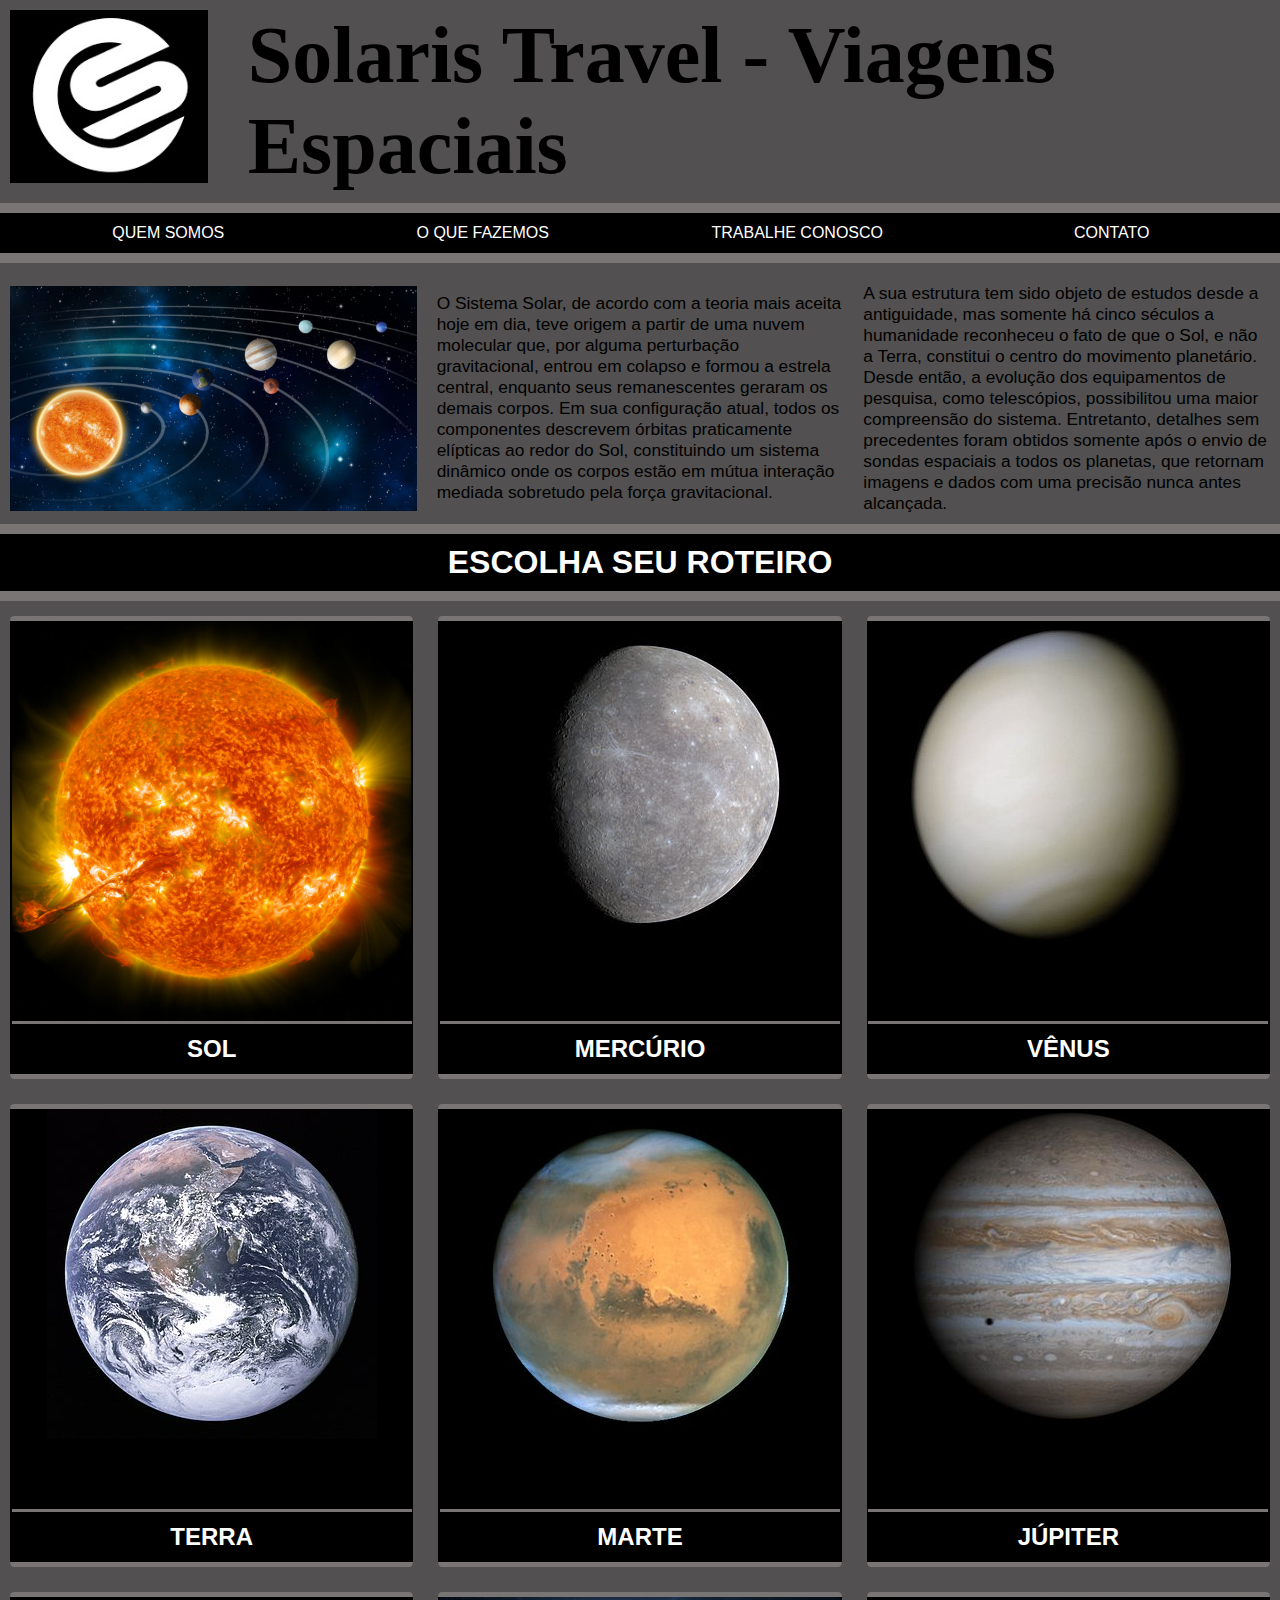
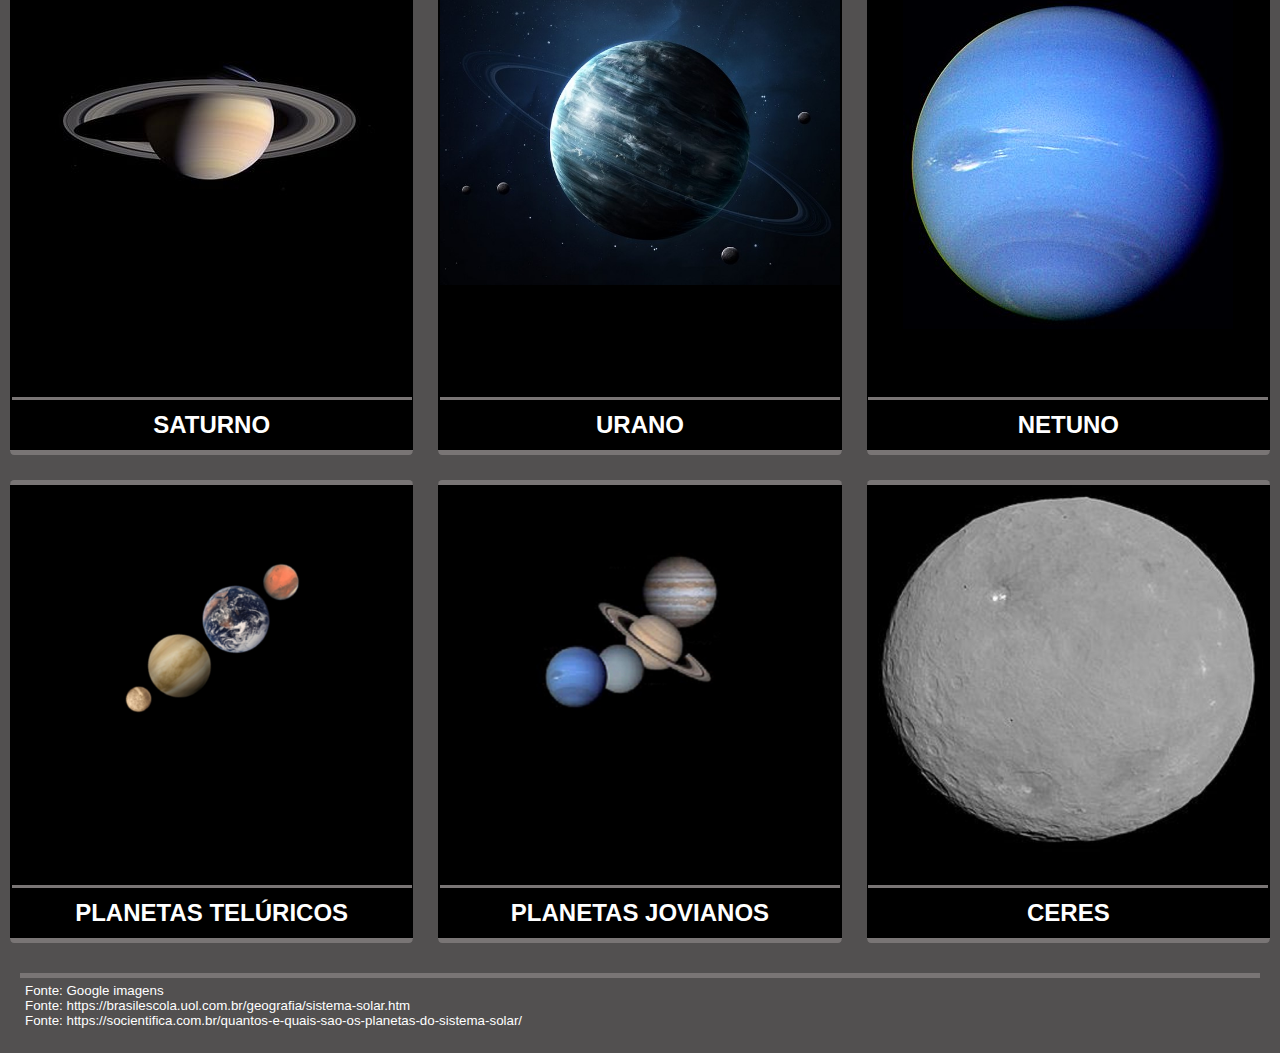
==== index.html @ 47601a50 "Add files via upload" ====
<!-- VERSÃO DO HTML 5 -->
<!DOCTYPE html>
<html>

<head>
    <!-- CODIFICAÇÃO DE CARACTERES -->
    <meta charset="UTF-8">
    <!-- TÍTULO DA PÁGINA WEB -->
    <title>Projeto - Solaris</title>
    <!-- CONEXÃO DO HTML COM O ARQUIVO CSS -->
    <link rel="stylesheet" href="style.css">
</head>

<body>
    <!--CABEÇALHO-->
    <header>
        <!-- LOGOTIPO -->
        <section class="logotipo">
            <a href="index.html"> <img src="img/logo_s.jpg" alt="Logo Solaris Travel"> </a>
            <h1> Solaris Travel - Viagens Espaciais </h1>
        </section>

            <!-- MENU DE NAVEGAÇÃO -->
            <nav id="menu">
                <a href="#">Quem Somos</a>
                <a href="#">O que fazemos</a>
                <a href="#">Trabalhe conosco</a>
                <a href="index_contato.html">Contato</a>
            </nav>
    </header>

    <!--PRINCIPAL-->
    <main> 

        <!-- foto  -->
        <section class="sistema">
            <img src="img/sistema.jpg" alt="Sistema Solar">
            <p>O Sistema Solar, de acordo com a teoria mais aceita hoje em dia, teve origem a partir de uma nuvem molecular que, por alguma perturbação gravitacional, entrou em colapso e formou a estrela central, enquanto seus remanescentes geraram os demais corpos. Em sua configuração atual, todos os componentes descrevem órbitas praticamente elípticas ao redor do Sol, constituindo um sistema dinâmico onde os corpos estão em mútua interação mediada sobretudo pela força gravitacional.</p>
            <p>A sua estrutura tem sido objeto de estudos desde a antiguidade, mas somente há cinco séculos a humanidade reconheceu o fato de que o Sol, e não a Terra, constitui o centro do movimento planetário. Desde então, a evolução dos equipamentos de pesquisa, como telescópios, possibilitou uma maior compreensão do sistema. Entretanto, detalhes sem precedentes foram obtidos somente após o envio de sondas espaciais a todos os planetas, que retornam imagens e dados com uma precisão nunca antes alcançada.</p>
        </section>

        <section id="escolha_roteiros">
            <h1> Escolha seu roteiro </h1>
        </section>

        <section class="roteiros">
            <!-- CARD 01 Sol -->
            <section class="item">
                <div class="item-img">
                    <a href="index_sol.html"> <img src="img/sol.jpg" alt="Imagem do Sol"> </a>                </div>
                <div class="item-h2">
                    <h2>Sol</h2>
                </div>
            </section>

            <!-- CARD 02 Mercurio -->
            <section class="item">
                <div class="item-img">
                    <img src="img/mercurio.jpg" alt="Imagem de Mercurio">
                </div>
                <div class="item-h2">
                    <h2>Mercúrio</h2>
                </div>
            </section>

            <!-- CARD 03 Venus -->
            <section class="item">
                <div class="item-img">
                    <img src="img/venus.jpg" alt="Imagem de Venus">
                </div>
                <div class="item-h2">
                    <h2>Vênus</h2>
                </div>
            </section>
        
            <!-- CARD 04 Terra -->
            <section class="item">
                <div class="item-img">
                    <img src="img/terra.jpg" alt="Imagem da Terra">
                </div>
                <div class="item-h2">
                    <h2>Terra</h2>
                </div>
            </section>
        
            <!-- CARD 05 Marte -->
            <section class="item">
                <div class="item-img">
                    <a href="index_marte.html"> <img src="img/marte.jpg" alt="Imagem de Marte"> </a>
                </div>
                <div class="item-h2">
                    <h2>Marte</h2>
                </div>
            </section>
            
            <!-- CARD 06 Jupiter -->
            <section class="item">
                <div class="item-img">
                    <img src="img/jupiter.jpg" alt="Imagem de Jupiter">
                </div>
                <div class="item-h2">
                    <h2>Júpiter</h2>
                </div>
            </section>
        
            <!-- CARD 07 Saturno -->
            <section class="item">
                <div class="item-img">
                    <img src="img/saturno.jpg" alt="Imagem de Saturno">
                </div>
                <div class="item-h2">
                    <h2>Saturno</h2>
                </div>
            </section>
        
            <!-- CARD 08 Urano -->
            <section class="item">
                <div class="item-img">
                    <img src="img/urano.jpg" alt="Imagem de Urano">
                </div>
                <div class="item-h2">
                    <h2>Urano</h2>
                </div>
            </section>
            
            <!-- CARD 09 Netuno -->
            <section class="item">
                <div class="item-img">
                    <img src="img/netuno.jpg" alt="Imagem de Netuno">
                </div>
                <div class="item-h2">
                    <h2>Netuno</h2>
                </div>
            </section>
            
            <!-- CARD 10 Planetas Teluricos -->
            <section class="item">
                <div class="item-img">
                    <img src="img/teluricos.jpg" alt="Imagem Planetas Teluricos">
                </div>
                <div class="item-h2">
                    <h2>Planetas Telúricos</h2>
                </div>
            </section>

            <!-- CARD 11 Planetas Jovianos -->
            <section class="item"> 
                <div class="item-img">
                    <img src="img/jovianos.jpg" alt="Imagem Planetas Jovianos">
                </div>
                <div class="item-h2">
                    <h2>Planetas Jovianos</h2>
                </div>
            </section>

           <!-- CARD 12 Ceres -->
           <section class="item"> 
            <div class="item-img">
                <img src="img/ceres.jpg" alt="Imagem Ceres">
            </div>
            <div class="item-h2">
                <h2>Ceres</h2>
            </div>
        </section>




        </section>
                
    </main>

    <!--RODAPÉ-->
    <footer class="rodape">
        <p>Fonte: Google imagens</p>
        <p>Fonte: https://brasilescola.uol.com.br/geografia/sistema-solar.htm</p>
        <p>Fonte: https://socientifica.com.br/quantos-e-quais-sao-os-planetas-do-sistema-solar/</p>
    </footer>
    
</body>

</html>
---- style.css ----
/* ALTERAR PARA TODOS OS ELEMENTOS */
html * {
    /* RESETAR A MARGEM */
    margin: 0px;
    /* LARGURA MÁXIMA DOS ELEMENTOS fotos x margens */
    max-width: 100%;
}

body {
    /* COR DE FUNDO */
    background-color: #525050;
}

.logotipo {
      /* divide em 2 - logotipo + nome da agencia */
    display: grid;
    grid-template-columns: 1fr 3fr;
    gap: 40px;
    font-size: 30pt;
    font-family: impact,fantasy;
    display: flex;
    /* Alinhamento horizontal */
    justify-content: left;
    /* Alinhamento vertical */
    align-items: center;
    /* MARGEM */
    margin: 10px;
}

#menu {
    background-color: #000000;
    margin-bottom: 20px;
    border-top: 10px solid #797575;
    border-bottom: 10px solid #797575;
    padding: 11px;
    
    display: grid;
    grid-template-columns: repeat(4, 1fr);
    /* ALINHAMENTO CENTRAL DO TEXTO */
    text-align: center;
}
#menu a {
    color: white;
    text-transform: uppercase;
    text-decoration: none;
    font-family: sans-serif;
}
/*pseudo seletor - para alterar a propriedade de um seletor*/
#menu a:hover {
    color: white;
    text-transform: lowercase;
}

.sistema {
    /* MARGEM Da Foto Sistema Solar */
    margin: 10px;
    display: flex;
    /* Alinhamento horizontal */
    justify-content: left;
    /* Alinhamento vertical */
    align-items: center;

    font-family: sans-serif;
    font-size: 13pt;
      
    /* ATIVAR O MODO GRID (LINHAS E COLUNAS) */
    display: grid;
    /* ELEMENTOS DENTRO DA CLASSE PRINCIPAL NO FORMATO DE 2 COLUNAS */
    grid-template-columns: repeat(3, 1fr);
    /* ESPAÇAMENTO ENTRE COLUNAS E LINHAS DO GRID */
    gap: 20px;
}

#escolha_roteiros {
    color: #ffffff;
    text-transform: uppercase;
    text-decoration: none;
    font-family: sans-serif;
    font-size: 12pt;
    
    display: flex;
    /* Alinhamento horizontal */
    justify-content: center;
    /* Alinhamento vertical */
    align-items: center;

    background-color: #000000;
    margin-bottom: 5px;
    border-top: 10px solid #797575;
    border-bottom: 10px solid #797575;
    padding: 10px;
}
#escolha_roteiros a {
    color: #ffffff;
}
/*pseudo seletor - para alterar a propriedade de um seletor*/
#escolha_roteiros a:hover {
    color: #e7d90e;
    text-transform: lowercase;
}

.roteiros {
    /* ATIVAR O MODO GRID (LINHAS E COLUNAS) */
    display: grid;
    /* ELEMENTOS DENTRO DA CLASSE PRINCIPAL NO FORMATO DE 3 COLUNAS */
    grid-template-columns: repeat(3, 1fr);
    /* ESPAÇAMENTO ENTRE COLUNAS E LINHAS DO GRID */
    gap: 5px;
}

.item{
    /* COR DE FUNDO */
    background-color: #000000;
    /* FONTE */
    font-family: sans-serif;
    /* LETRAS MAIÚSCULAS */
    text-transform: uppercase;
    /* MARGEM */
    margin: 10px;
    /* COR DA FONTE */
    color: white;
    /* BORDA SUPERIOR */
    border-top: 5px solid #797575;
    border-bottom: 5px solid #797575;

    /* BORDAS ARREDONDADAS */
    border-radius: 1%;
    /* TEXTO CENTRALIZADO */
    text-align: center;

    display: grid;

    /* Alinhamento horizontal */
    justify-content: center;
    /* Alinhamento vertical */
    align-items: center;

}

.item-img {
    height: 400px;
    width: 400px;
    object-fit: cover;

    /* Alinhamento horizontal */
    justify-content: center;
}

.item-h2 {
    display: flex;
    /* Alinhamento horizontal */
    justify-content: center;
    /* Alinhamento vertical */
    align-items: center;
    height: 50px;
    border-top: 3px solid #797575;

    object-fit: cover;
}

.rodape {
    background-color: #525050;
    border-top: 5px solid #797575;
    padding: 05px;
    font-family: sans-serif;
    font-size: 10pt;
    color: white;
    margin: 20px;
}


.contato {
    /* MARGEM Da Foto Sistema Solar */
    margin: 20px;
    display: flex;
    /* Alinhamento horizontal */
    justify-content: left;
    /* Alinhamento vertical */
    align-items: center;

    font-family: sans-serif;
    font-size: 14pt;
      
    /* ATIVAR O MODO GRID (LINHAS E COLUNAS) */
    display: grid;
    /* ELEMENTOS DENTRO DA CLASSE PRINCIPAL NO FORMATO DE 2 COLUNAS */
    grid-template-columns: repeat(2, 1fr);
    /* ESPAÇAMENTO ENTRE COLUNAS E LINHAS DO GRID */
    gap: 50px;
}

#planeta {
    color: #ffffff;
    text-transform: uppercase;
    text-decoration: none;
    font-family: sans-serif;
    font-size: 12pt;
    
    display: flex;
    /* Alinhamento horizontal */
    justify-content: center;
    /* Alinhamento vertical */
    align-items: center;

    background-color: #000000;
    margin-bottom: 5px;
    border-top: 10px solid #797575;
    border-bottom: 10px solid #797575;
    padding: 10px;
}

.filme_planeta {
    margin-top: 50px;
	display: flex;
	flex-direction: column;
    justify-content: center;
    
/* ATIVAR O MODO GRID (LINHAS E COLUNAS) */
display: grid;
/* ELEMENTOS DENTRO DA CLASSE PRINCIPAL NO FORMATO DE 2 COLUNAS */
grid-template-columns: repeat(1 1fr);




}
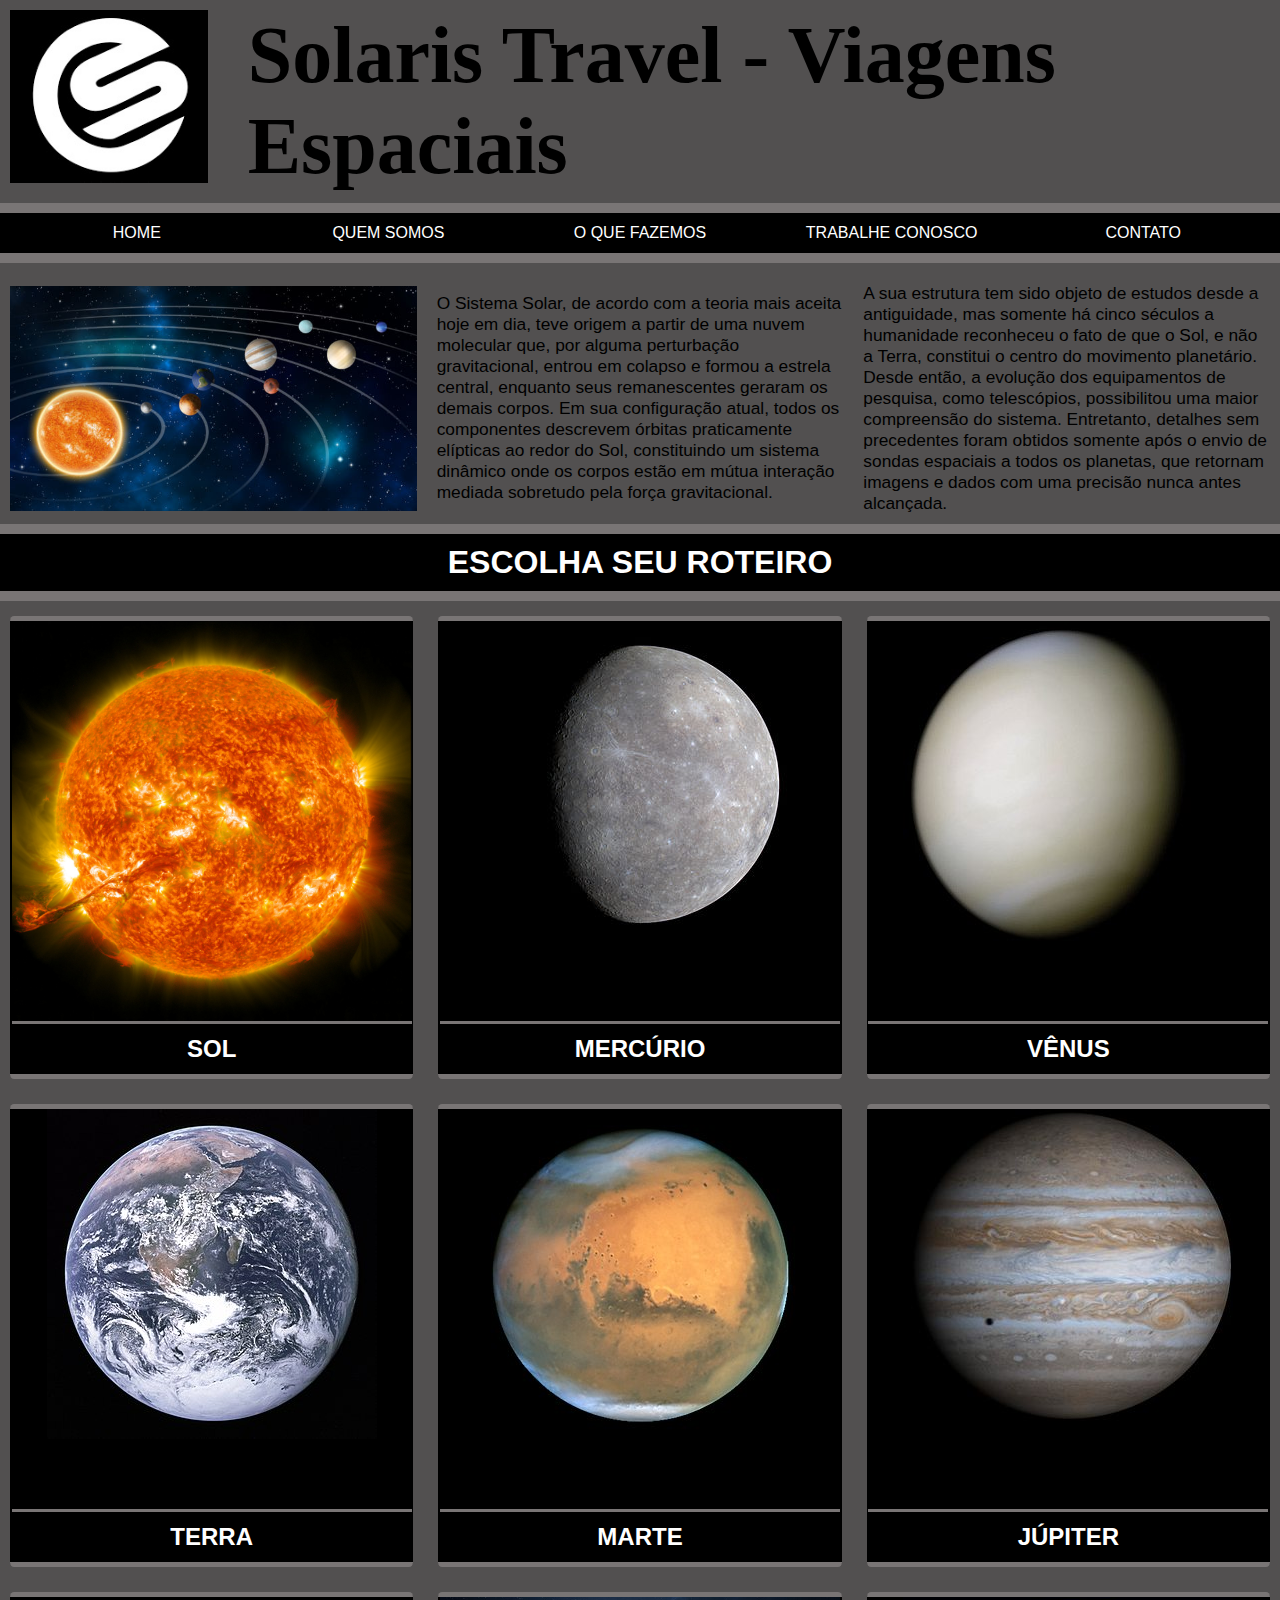
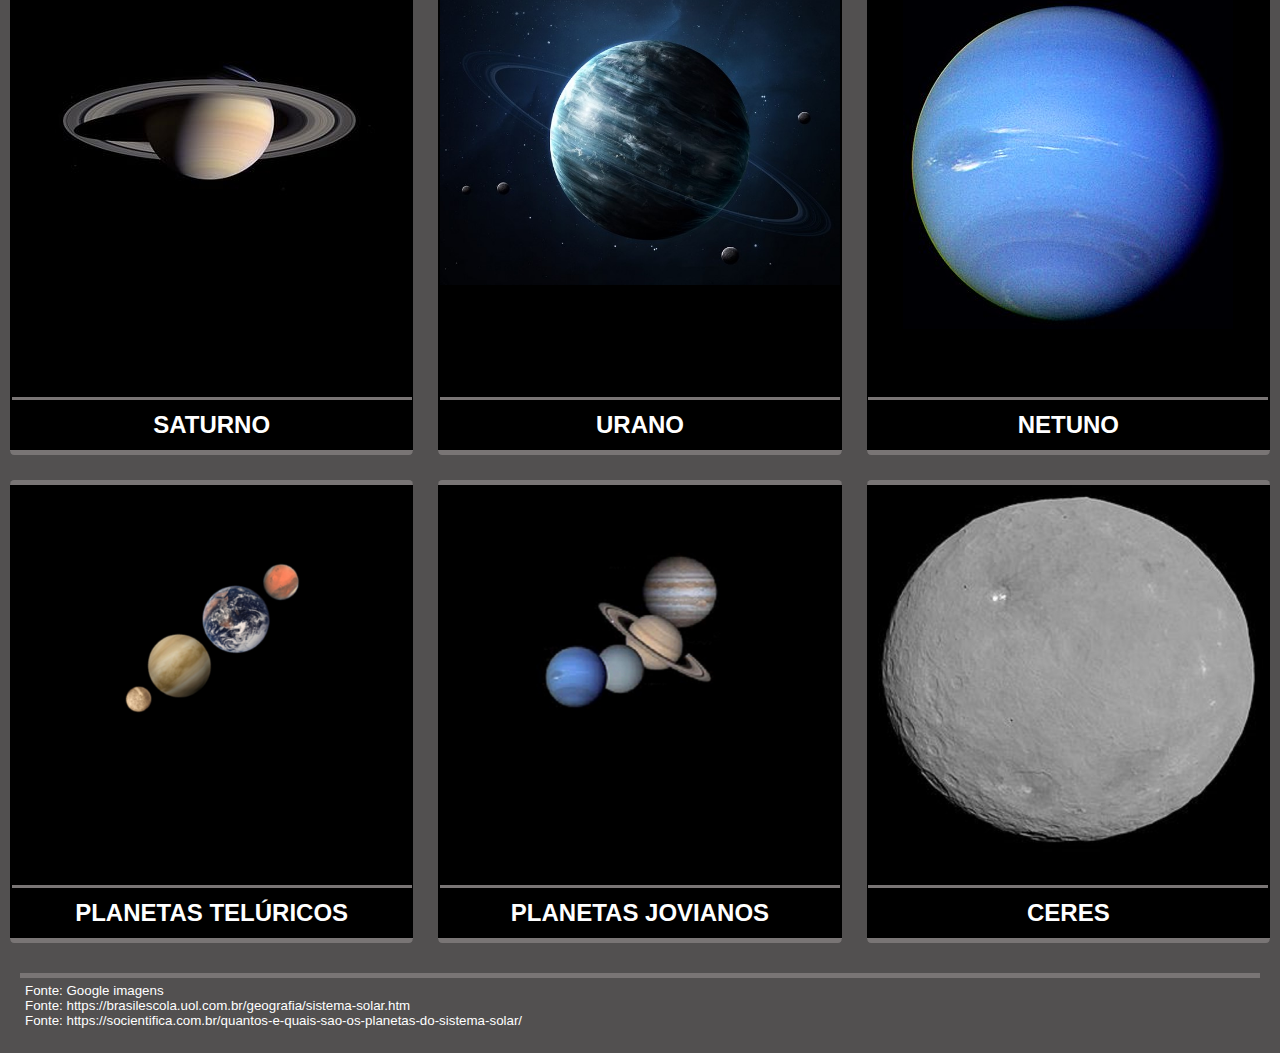
==== commit 319f528a: "Add files via upload" ====
--- a/index.html
+++ b/index.html
@@ -22,9 +22,10 @@
 
             <!-- MENU DE NAVEGAÇÃO -->
             <nav id="menu">
-                <a href="#">Quem Somos</a>
-                <a href="#">O que fazemos</a>
-                <a href="#">Trabalhe conosco</a>
+                <a href="#">Home</a>
+                <a href="index_quem_somos.html">Quem Somos</a>
+                <a href="index_o_que_fazemos.html">O que fazemos</a>
+                <a href="index_trabalhe_conosco.html#">Trabalhe conosco</a>
                 <a href="index_contato.html">Contato</a>
             </nav>
     </header>
@@ -47,7 +48,8 @@
             <!-- CARD 01 Sol -->
             <section class="item">
                 <div class="item-img">
-                    <a href="index_sol.html"> <img src="img/sol.jpg" alt="Imagem do Sol"> </a>                </div>
+                    <a href="index_sol.html"> <img src="img/sol.jpg" alt="Imagem do Sol"> </a>                
+                </div>
                 <div class="item-h2">
                     <h2>Sol</h2>
                 </div>
@@ -56,7 +58,7 @@
             <!-- CARD 02 Mercurio -->
             <section class="item">
                 <div class="item-img">
-                    <img src="img/mercurio.jpg" alt="Imagem de Mercurio">
+                    <a href="index_mercurio.html"> <img src="img/mercurio.jpg" alt="Imagem de Mercurio"> </a>                
                 </div>
                 <div class="item-h2">
                     <h2>Mercúrio</h2>
@@ -66,7 +68,7 @@
             <!-- CARD 03 Venus -->
             <section class="item">
                 <div class="item-img">
-                    <img src="img/venus.jpg" alt="Imagem de Venus">
+                    <a href="index_venus.html"> <img src="img/venus.jpg" alt="Imagem de Venus"> </a>                
                 </div>
                 <div class="item-h2">
                     <h2>Vênus</h2>
@@ -76,7 +78,7 @@
             <!-- CARD 04 Terra -->
             <section class="item">
                 <div class="item-img">
-                    <img src="img/terra.jpg" alt="Imagem da Terra">
+                    <a href="index_terra.html"> <img src="img/terra.jpg" alt="Imagem da Terra"> </a>                
                 </div>
                 <div class="item-h2">
                     <h2>Terra</h2>
@@ -96,7 +98,7 @@
             <!-- CARD 06 Jupiter -->
             <section class="item">
                 <div class="item-img">
-                    <img src="img/jupiter.jpg" alt="Imagem de Jupiter">
+                    <a href="index_jupiter.html"> <img src="img/jupiter.jpg" alt="Imagem de Jupiter"> </a>
                 </div>
                 <div class="item-h2">
                     <h2>Júpiter</h2>
@@ -106,7 +108,7 @@
             <!-- CARD 07 Saturno -->
             <section class="item">
                 <div class="item-img">
-                    <img src="img/saturno.jpg" alt="Imagem de Saturno">
+                    <a href="index_cst.html"> <img src="img/saturno.jpg" alt="Imagem de Saturno"> </a>
                 </div>
                 <div class="item-h2">
                     <h2>Saturno</h2>
@@ -116,7 +118,7 @@
             <!-- CARD 08 Urano -->
             <section class="item">
                 <div class="item-img">
-                    <img src="img/urano.jpg" alt="Imagem de Urano">
+                    <a href="index_cst.html"> <img src="img/urano.jpg" alt="Imagem de Urano"> </a>
                 </div>
                 <div class="item-h2">
                     <h2>Urano</h2>
@@ -126,7 +128,7 @@
             <!-- CARD 09 Netuno -->
             <section class="item">
                 <div class="item-img">
-                    <img src="img/netuno.jpg" alt="Imagem de Netuno">
+                    <a href="index_cst.html"> <img src="img/netuno.jpg" alt="Imagem de Netuno"> </a>
                 </div>
                 <div class="item-h2">
                     <h2>Netuno</h2>
@@ -136,7 +138,7 @@
             <!-- CARD 10 Planetas Teluricos -->
             <section class="item">
                 <div class="item-img">
-                    <img src="img/teluricos.jpg" alt="Imagem Planetas Teluricos">
+                    <a href="index_cst.html"> <img src="img/teluricos.jpg" alt="Imagem Planetas Teluricos"> </a>
                 </div>
                 <div class="item-h2">
                     <h2>Planetas Telúricos</h2>
@@ -146,7 +148,7 @@
             <!-- CARD 11 Planetas Jovianos -->
             <section class="item"> 
                 <div class="item-img">
-                    <img src="img/jovianos.jpg" alt="Imagem Planetas Jovianos">
+                    <a href="index_cst.html"> <img src="img/jovianos.jpg" alt="Imagem Planetas Jovianos"> </a>
                 </div>
                 <div class="item-h2">
                     <h2>Planetas Jovianos</h2>
@@ -156,7 +158,7 @@
            <!-- CARD 12 Ceres -->
            <section class="item"> 
             <div class="item-img">
-                <img src="img/ceres.jpg" alt="Imagem Ceres">
+                <a href="index_cst.html"> <img src="img/ceres.jpg" alt="Imagem de Ceres"> </a>
             </div>
             <div class="item-h2">
                 <h2>Ceres</h2>
--- a/style.css
+++ b/style.css
@@ -35,7 +35,7 @@
     padding: 11px;
     
     display: grid;
-    grid-template-columns: repeat(4, 1fr);
+    grid-template-columns: repeat(5, 1fr);
     /* ALINHAMENTO CENTRAL DO TEXTO */
     text-align: center;
 }
@@ -180,6 +180,7 @@
 
     font-family: sans-serif;
     font-size: 14pt;
+    color: #ffffff;
       
     /* ATIVAR O MODO GRID (LINHAS E COLUNAS) */
     display: grid;
@@ -219,9 +220,26 @@
 display: grid;
 /* ELEMENTOS DENTRO DA CLASSE PRINCIPAL NO FORMATO DE 2 COLUNAS */
 grid-template-columns: repeat(1 1fr);
-
-
-
-
-}
-
+}
+
+.construcao {
+    /* MARGEM Da Foto Sistema Solar */
+    margin: 20px;
+    display: flex;
+    /* Alinhamento horizontal */
+    justify-content: left;
+    /* Alinhamento vertical */
+    align-items: center;
+
+    font-family: sans-serif;
+    font-size: 18pt;
+    color: #ffffff;
+      
+    /* ATIVAR O MODO GRID (LINHAS E COLUNAS) */
+    display: grid;
+    /* ELEMENTOS DENTRO DA CLASSE PRINCIPAL NO FORMATO DE 2 COLUNAS */
+    grid-template-columns: repeat(2, 1fr);
+    /* ESPAÇAMENTO ENTRE COLUNAS E LINHAS DO GRID */
+    gap: 50px;
+}
+
